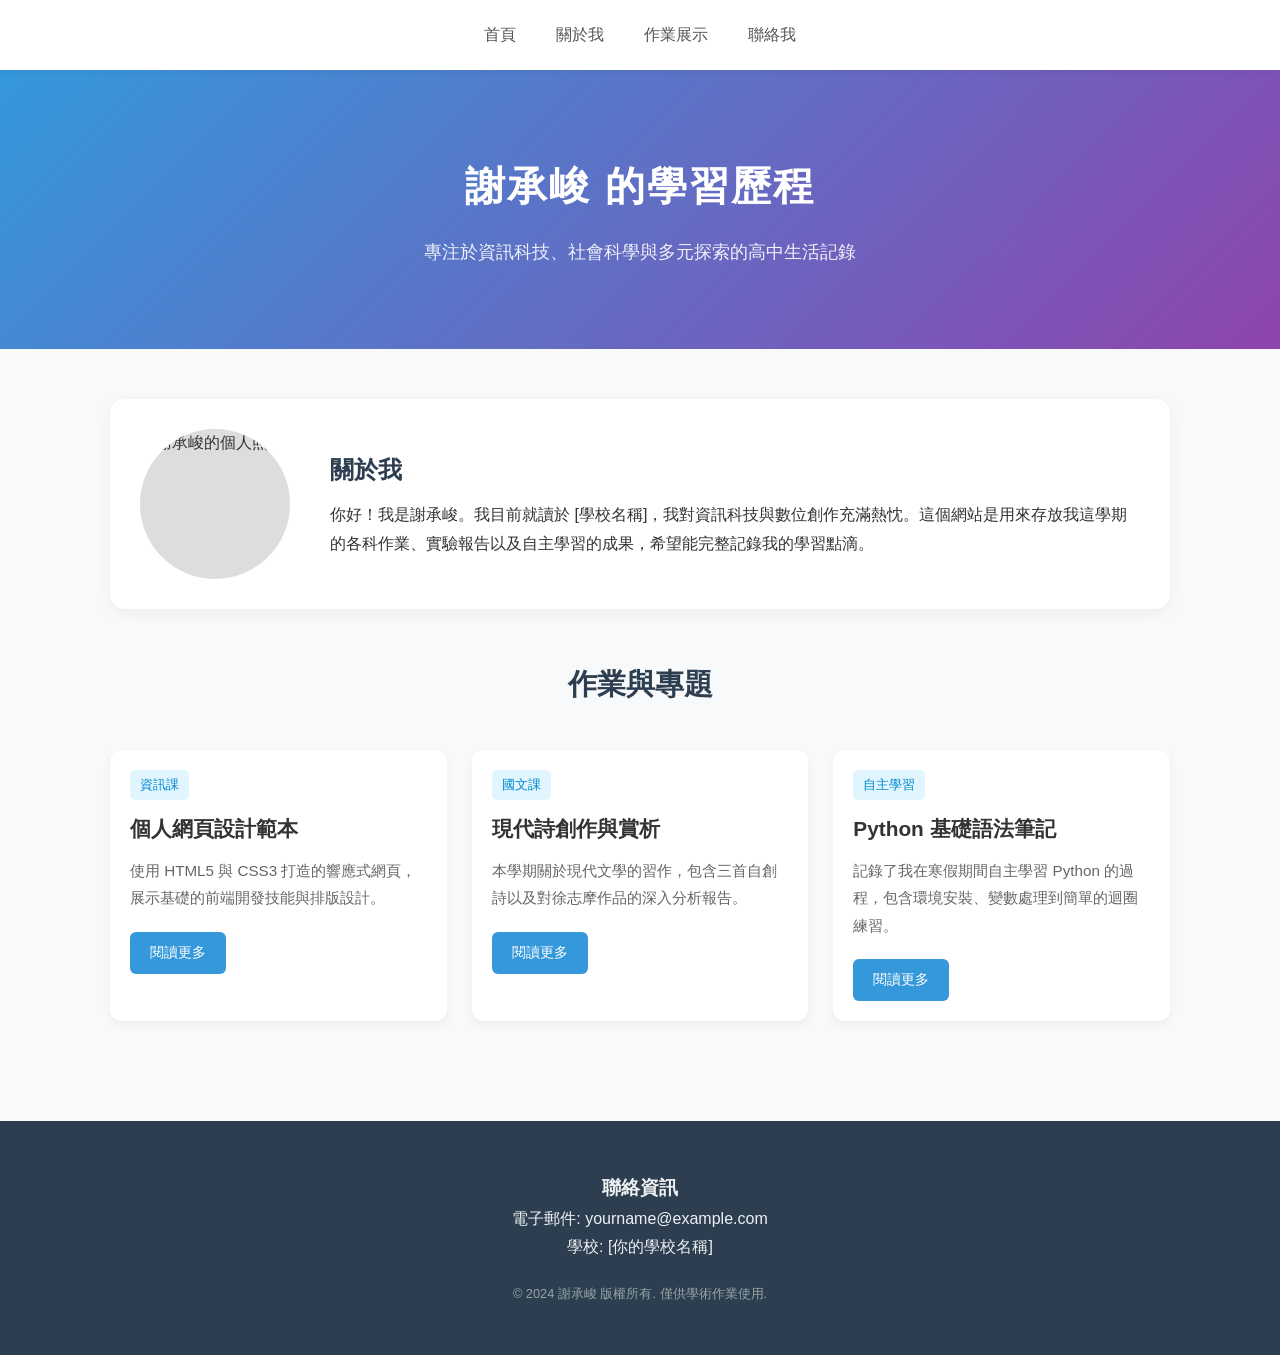
==== index.html @ e706a797 "Initial commit" ====
<!DOCTYPE html>
<html lang="zh-TW">
<head>
    <meta charset="UTF-8">
    <meta name="viewport" content="width=device-width, initial-scale=1.0">
    <title>謝承峻的個人學習歷程檔案</title>
    <!-- 這裡通常會用 <link rel="stylesheet" href="style.css"> 連結外部檔案 -->
    <style>
        /* CSS 樣式部分 
           這部分可以獨立剪下存成 style.css
        */
        
        /* 1. 基礎設定 */
        * {
            margin: 0;
            padding: 0;
            box-sizing: border-box;
            font-family: "Noto Sans TC", "Microsoft JhengHei", sans-serif;
        }

        body {
            background-color: #f8f9fa; /* 淺灰色背景 */
            color: #333;
            line-height: 1.8;
        }

        /* 2. 導覽列 */
        nav {
            background-color: #ffffff;
            height: 70px;
            display: flex;
            justify-content: center;
            align-items: center;
            box-shadow: 0 2px 5px rgba(0,0,0,0.05);
            position: sticky;
            top: 0;
            z-index: 100;
        }

        nav a {
            text-decoration: none;
            color: #555;
            margin: 0 20px;
            font-weight: 500;
            transition: color 0.3s;
        }

        nav a:hover {
            color: #3498db; /* 藍色亮點 */
        }

        /* 3. 橫幅區域 (Hero Section) */
        .hero {
            background: linear-gradient(135deg, #3498db, #8e44ad); /* 漸層色 */
            color: white;
            padding: 80px 20px;
            text-align: center;
        }

        .hero h1 {
            font-size: 2.5rem;
            margin-bottom: 15px;
            letter-spacing: 2px;
        }

        .hero p {
            font-size: 1.1rem;
            opacity: 0.9;
        }

        /* 4. 內容容器 */
        .container {
            max-width: 1100px;
            margin: 0 auto;
            padding: 50px 20px;
        }

        /* 5. 關於我區塊 */
        .profile-section {
            display: flex;
            align-items: center;
            background: white;
            padding: 30px;
            border-radius: 15px;
            margin-bottom: 50px;
            box-shadow: 0 4px 15px rgba(0,0,0,0.05);
        }

        .profile-image {
            width: 150px;
            height: 150px;
            background-color: #ddd;
            border-radius: 50%;
            margin-right: 40px;
            flex-shrink: 0;
            display: flex;
            justify-content: center;
            align-items: center;
            overflow: hidden;
        }

        .profile-image img {
            width: 100%;
            height: 100%;
            object-fit: cover;
        }

        .profile-text h2 {
            margin-bottom: 10px;
            color: #2c3e50;
        }

        /* 6. 作業展示區 (Grid 佈局) */
        .section-title {
            text-align: center;
            margin-bottom: 40px;
            font-size: 1.8rem;
            color: #2c3e50;
        }

        .project-grid {
            display: grid;
            grid-template-columns: repeat(auto-fit, minmax(300px, 1fr));
            gap: 25px;
        }

        .card {
            background: white;
            border-radius: 12px;
            overflow: hidden;
            box-shadow: 0 4px 10px rgba(0,0,0,0.05);
            transition: 0.3s;
        }

        .card:hover {
            transform: translateY(-10px);
            box-shadow: 0 10px 25px rgba(0,0,0,0.1);
        }

        .card-content {
            padding: 20px;
        }

        .card-tag {
            display: inline-block;
            padding: 3px 10px;
            background: #e1f5fe;
            color: #0288d1;
            font-size: 0.8rem;
            border-radius: 5px;
            margin-bottom: 10px;
        }

        .card h3 {
            margin-bottom: 10px;
            font-size: 1.3rem;
        }

        .card p {
            color: #666;
            font-size: 0.95rem;
            margin-bottom: 20px;
        }

        .btn {
            text-decoration: none;
            background-color: #3498db;
            color: white;
            padding: 8px 20px;
            border-radius: 6px;
            font-size: 0.9rem;
            display: inline-block;
            transition: 0.3s;
        }

        .btn:hover {
            background-color: #2980b9;
        }

        /* 7. 聯絡資訊與頁尾 */
        footer {
            background-color: #2c3e50;
            color: #ecf0f1;
            text-align: center;
            padding: 50px 20px;
            margin-top: 50px;
        }

        .contact-info {
            margin-bottom: 20px;
        }

        .copyright {
            font-size: 0.8rem;
            color: #95a5a6;
        }

        /* 響應式調整：手機版 */
        @media (max-width: 768px) {
            .profile-section {
                flex-direction: column;
                text-align: center;
            }
            .profile-image {
                margin-right: 0;
                margin-bottom: 20px;
            }
            .hero h1 {
                font-size: 1.8rem;
            }
        }
    </style>
</head>
<body>

    <!-- 導覽列 -->
    <nav>
        <a href="#home">首頁</a>
        <a href="#about">關於我</a>
        <a href="#projects">作業展示</a>
        <a href="#contact">聯絡我</a>
    </nav>

    <!-- 標題橫幅 -->
    <header class="hero" id="home">
        <h1>謝承峻 的學習歷程</h1>
        <p>專注於資訊科技、社會科學與多元探索的高中生活記錄</p>
    </header>

    <div class="container">
        
        <!-- 關於我 -->
        <section class="profile-section" id="about">
            <div class="profile-image">
                <!--  -->
                <img src="https://via.placeholder.com/150" alt="謝承峻的個人照片">
            </div>
            <div class="profile-text">
                <h2>關於我</h2>
                <p>你好！我是謝承峻。我目前就讀於 [學校名稱]，我對資訊科技與數位創作充滿熱忱。這個網站是用來存放我這學期的各科作業、實驗報告以及自主學習的成果，希望能完整記錄我的學習點滴。</p>
            </div>
        </section>

        <!-- 作業展示區 -->
        <h2 class="section-title" id="projects">作業與專題</h2>
        <div class="project-grid">
            
            <!-- 作業卡片 1 -->
            <div class="card">
                <div class="card-content">
                    <span class="card-tag">資訊課</span>
                    <h3>個人網頁設計範本</h3>
                    <p>使用 HTML5 與 CSS3 打造的響應式網頁，展示基礎的前端開發技能與排版設計。</p>
                    <a href="#" class="btn">閱讀更多</a>
                </div>
            </div>

            <!-- 作業卡片 2 -->
            <div class="card">
                <div class="card-content">
                    <span class="card-tag">國文課</span>
                    <h3>現代詩創作與賞析</h3>
                    <p>本學期關於現代文學的習作，包含三首自創詩以及對徐志摩作品的深入分析報告。</p>
                    <a href="#" class="btn">閱讀更多</a>
                </div>
            </div>

            <!-- 作業卡片 3 -->
            <div class="card">
                <div class="card-content">
                    <span class="card-tag">自主學習</span>
                    <h3>Python 基礎語法筆記</h3>
                    <p>記錄了我在寒假期間自主學習 Python 的過程，包含環境安裝、變數處理到簡單的迴圈練習。</p>
                    <a href="#" class="btn">閱讀更多</a>
                </div>
            </div>

        </div>

    </div>

    <!-- 頁尾與聯絡方式 -->
    <footer id="contact">
        <div class="contact-info">
            <h3>聯絡資訊</h3>
            <p>電子郵件: yourname@example.com</p>
            <p>學校: [你的學校名稱]</p>
        </div>
        <p class="copyright">
            &copy; 2024 謝承峻 版權所有. 僅供學術作業使用.
        </p>
    </footer>

</body>
</html>
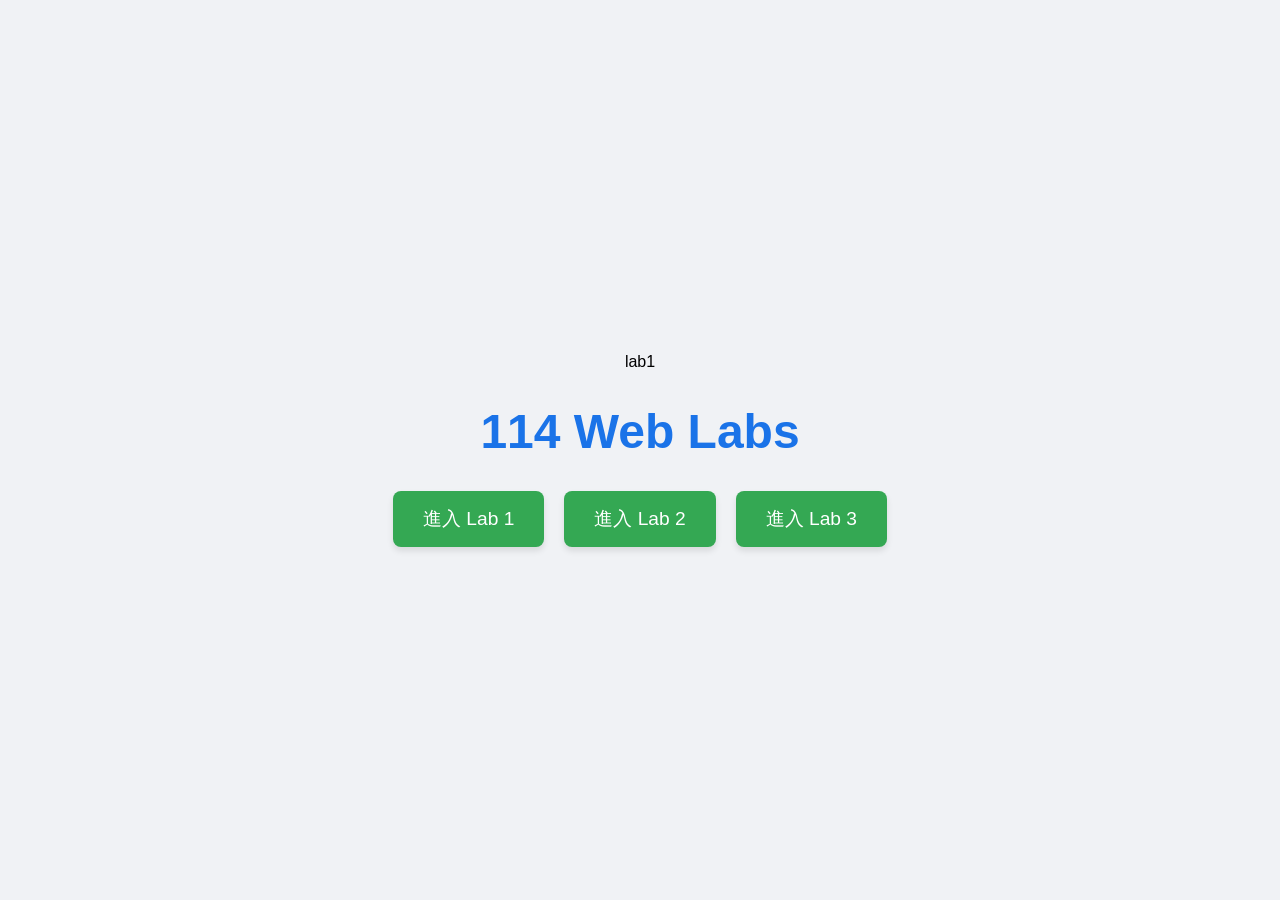
==== commit b11147b3: "lab1" ====
--- a/index.html
+++ b/index.html
@@ -1,295 +1,71 @@
-<!DOCTYPE html>
-<html lang="zh-TW">
+lab1<!DOCTYPE html>
+<html lang="zh-Hant">
 <head>
     <meta charset="UTF-8">
     <meta name="viewport" content="width=device-width, initial-scale=1.0">
-    <title>謝承峻的個人學習歷程檔案</title>
-    <!-- 這裡通常會用 <link rel="stylesheet" href="style.css"> 連結外部檔案 -->
+    <title>114 Web Labs</title>
     <style>
-        /* CSS 樣式部分 
-           這部分可以獨立剪下存成 style.css
-        */
-        
-        /* 1. 基礎設定 */
-        * {
+        /* 這裡是 CSS：負責調整網站的外觀 */
+        body {
+            font-family: "Microsoft JhengHei", Arial, sans-serif; /* 設定字體 */
+            display: flex;
+            flex-direction: column;
+            align-items: center;
+            justify-content: center;
+            height: 100vh; /* 讓內容垂直居中 */
             margin: 0;
-            padding: 0;
-            box-sizing: border-box;
-            font-family: "Noto Sans TC", "Microsoft JhengHei", sans-serif;
+            background-color: #f0f2f5; /* 背景顏色 */
         }
 
-        body {
-            background-color: #f8f9fa; /* 淺灰色背景 */
-            color: #333;
-            line-height: 1.8;
+        h1 {
+            color: #1a73e8; /* 標題顏色 */
+            font-size: 3rem;
+            margin-bottom: 2rem;
         }
 
-        /* 2. 導覽列 */
-        nav {
-            background-color: #ffffff;
-            height: 70px;
+        .nav-container {
             display: flex;
-            justify-content: center;
-            align-items: center;
-            box-shadow: 0 2px 5px rgba(0,0,0,0.05);
-            position: sticky;
-            top: 0;
-            z-index: 100;
+            gap: 20px; /* 按鈕之間的間距 */
         }
 
-        nav a {
-            text-decoration: none;
-            color: #555;
-            margin: 0 20px;
-            font-weight: 500;
-            transition: color 0.3s;
+        .nav-button {
+            display: inline-block;
+            padding: 15px 30px;
+            font-size: 1.2rem;
+            color: white;
+            background-color: #34a853; /* 按鈕顏色 */
+            text-decoration: none; /* 去掉超連結底線 */
+            border-radius: 8px; /* 圓角 */
+            transition: background-color 0.3s, transform 0.2s;
+            box-shadow: 0 4px 6px rgba(0,0,0,0.1);
         }
 
-        nav a:hover {
-            color: #3498db; /* 藍色亮點 */
+        /* 當滑鼠移到按鈕上時的效果 */
+        .nav-button:hover {
+            background-color: #2d8e47;
+            transform: translateY(-2px); /* 輕微往上浮動 */
         }
 
-        /* 3. 橫幅區域 (Hero Section) */
-        .hero {
-            background: linear-gradient(135deg, #3498db, #8e44ad); /* 漸層色 */
-            color: white;
-            padding: 80px 20px;
-            text-align: center;
-        }
-
-        .hero h1 {
-            font-size: 2.5rem;
-            margin-bottom: 15px;
-            letter-spacing: 2px;
-        }
-
-        .hero p {
-            font-size: 1.1rem;
-            opacity: 0.9;
-        }
-
-        /* 4. 內容容器 */
-        .container {
-            max-width: 1100px;
-            margin: 0 auto;
-            padding: 50px 20px;
-        }
-
-        /* 5. 關於我區塊 */
-        .profile-section {
-            display: flex;
-            align-items: center;
-            background: white;
-            padding: 30px;
-            border-radius: 15px;
-            margin-bottom: 50px;
-            box-shadow: 0 4px 15px rgba(0,0,0,0.05);
-        }
-
-        .profile-image {
-            width: 150px;
-            height: 150px;
-            background-color: #ddd;
-            border-radius: 50%;
-            margin-right: 40px;
-            flex-shrink: 0;
-            display: flex;
-            justify-content: center;
-            align-items: center;
-            overflow: hidden;
-        }
-
-        .profile-image img {
-            width: 100%;
-            height: 100%;
-            object-fit: cover;
-        }
-
-        .profile-text h2 {
-            margin-bottom: 10px;
-            color: #2c3e50;
-        }
-
-        /* 6. 作業展示區 (Grid 佈局) */
-        .section-title {
-            text-align: center;
-            margin-bottom: 40px;
-            font-size: 1.8rem;
-            color: #2c3e50;
-        }
-
-        .project-grid {
-            display: grid;
-            grid-template-columns: repeat(auto-fit, minmax(300px, 1fr));
-            gap: 25px;
-        }
-
-        .card {
-            background: white;
-            border-radius: 12px;
-            overflow: hidden;
-            box-shadow: 0 4px 10px rgba(0,0,0,0.05);
-            transition: 0.3s;
-        }
-
-        .card:hover {
-            transform: translateY(-10px);
-            box-shadow: 0 10px 25px rgba(0,0,0,0.1);
-        }
-
-        .card-content {
-            padding: 20px;
-        }
-
-        .card-tag {
-            display: inline-block;
-            padding: 3px 10px;
-            background: #e1f5fe;
-            color: #0288d1;
-            font-size: 0.8rem;
-            border-radius: 5px;
-            margin-bottom: 10px;
-        }
-
-        .card h3 {
-            margin-bottom: 10px;
-            font-size: 1.3rem;
-        }
-
-        .card p {
-            color: #666;
-            font-size: 0.95rem;
-            margin-bottom: 20px;
-        }
-
-        .btn {
-            text-decoration: none;
-            background-color: #3498db;
-            color: white;
-            padding: 8px 20px;
-            border-radius: 6px;
-            font-size: 0.9rem;
-            display: inline-block;
-            transition: 0.3s;
-        }
-
-        .btn:hover {
-            background-color: #2980b9;
-        }
-
-        /* 7. 聯絡資訊與頁尾 */
-        footer {
-            background-color: #2c3e50;
-            color: #ecf0f1;
-            text-align: center;
-            padding: 50px 20px;
-            margin-top: 50px;
-        }
-
-        .contact-info {
-            margin-bottom: 20px;
-        }
-
-        .copyright {
-            font-size: 0.8rem;
-            color: #95a5a6;
-        }
-
-        /* 響應式調整：手機版 */
-        @media (max-width: 768px) {
-            .profile-section {
+        /* 適合手機瀏覽的調整 */
+        @media (max-width: 600px) {
+            .nav-container {
                 flex-direction: column;
-                text-align: center;
-            }
-            .profile-image {
-                margin-right: 0;
-                margin-bottom: 20px;
-            }
-            .hero h1 {
-                font-size: 1.8rem;
             }
         }
     </style>
 </head>
 <body>
 
-    <!-- 導覽列 -->
-    <nav>
-        <a href="#home">首頁</a>
-        <a href="#about">關於我</a>
-        <a href="#projects">作業展示</a>
-        <a href="#contact">聯絡我</a>
-    </nav>
+    <!-- 網站標題 -->
+    <h1>114 Web Labs</h1>
 
-    <!-- 標題橫幅 -->
-    <header class="hero" id="home">
-        <h1>謝承峻 的學習歷程</h1>
-        <p>專注於資訊科技、社會科學與多元探索的高中生活記錄</p>
-    </header>
-
-    <div class="container">
-        
-        <!-- 關於我 -->
-        <section class="profile-section" id="about">
-            <div class="profile-image">
-                <!--  -->
-                <img src="https://via.placeholder.com/150" alt="謝承峻的個人照片">
-            </div>
-            <div class="profile-text">
-                <h2>關於我</h2>
-                <p>你好！我是謝承峻。我目前就讀於 [學校名稱]，我對資訊科技與數位創作充滿熱忱。這個網站是用來存放我這學期的各科作業、實驗報告以及自主學習的成果，希望能完整記錄我的學習點滴。</p>
-            </div>
-        </section>
-
-        <!-- 作業展示區 -->
-        <h2 class="section-title" id="projects">作業與專題</h2>
-        <div class="project-grid">
-            
-            <!-- 作業卡片 1 -->
-            <div class="card">
-                <div class="card-content">
-                    <span class="card-tag">資訊課</span>
-                    <h3>個人網頁設計範本</h3>
-                    <p>使用 HTML5 與 CSS3 打造的響應式網頁，展示基礎的前端開發技能與排版設計。</p>
-                    <a href="#" class="btn">閱讀更多</a>
-                </div>
-            </div>
-
-            <!-- 作業卡片 2 -->
-            <div class="card">
-                <div class="card-content">
-                    <span class="card-tag">國文課</span>
-                    <h3>現代詩創作與賞析</h3>
-                    <p>本學期關於現代文學的習作，包含三首自創詩以及對徐志摩作品的深入分析報告。</p>
-                    <a href="#" class="btn">閱讀更多</a>
-                </div>
-            </div>
-
-            <!-- 作業卡片 3 -->
-            <div class="card">
-                <div class="card-content">
-                    <span class="card-tag">自主學習</span>
-                    <h3>Python 基礎語法筆記</h3>
-                    <p>記錄了我在寒假期間自主學習 Python 的過程，包含環境安裝、變數處理到簡單的迴圈練習。</p>
-                    <a href="#" class="btn">閱讀更多</a>
-                </div>
-            </div>
-
-        </div>
-
+    <!-- 導覽連結區塊 -->
+    <div class="nav-container">
+        <!-- 這裡是超連結，點了會連到對應的檔案 -->
+        <a href="lab1.html" class="nav-button">進入 Lab 1</a>
+        <a href="lab2.html" class="nav-button">進入 Lab 2</a>
+        <a href="lab3.html" class="nav-button">進入 Lab 3</a>
     </div>
-
-    <!-- 頁尾與聯絡方式 -->
-    <footer id="contact">
-        <div class="contact-info">
-            <h3>聯絡資訊</h3>
-            <p>電子郵件: yourname@example.com</p>
-            <p>學校: [你的學校名稱]</p>
-        </div>
-        <p class="copyright">
-            &copy; 2024 謝承峻 版權所有. 僅供學術作業使用.
-        </p>
-    </footer>
 
 </body>
 </html>
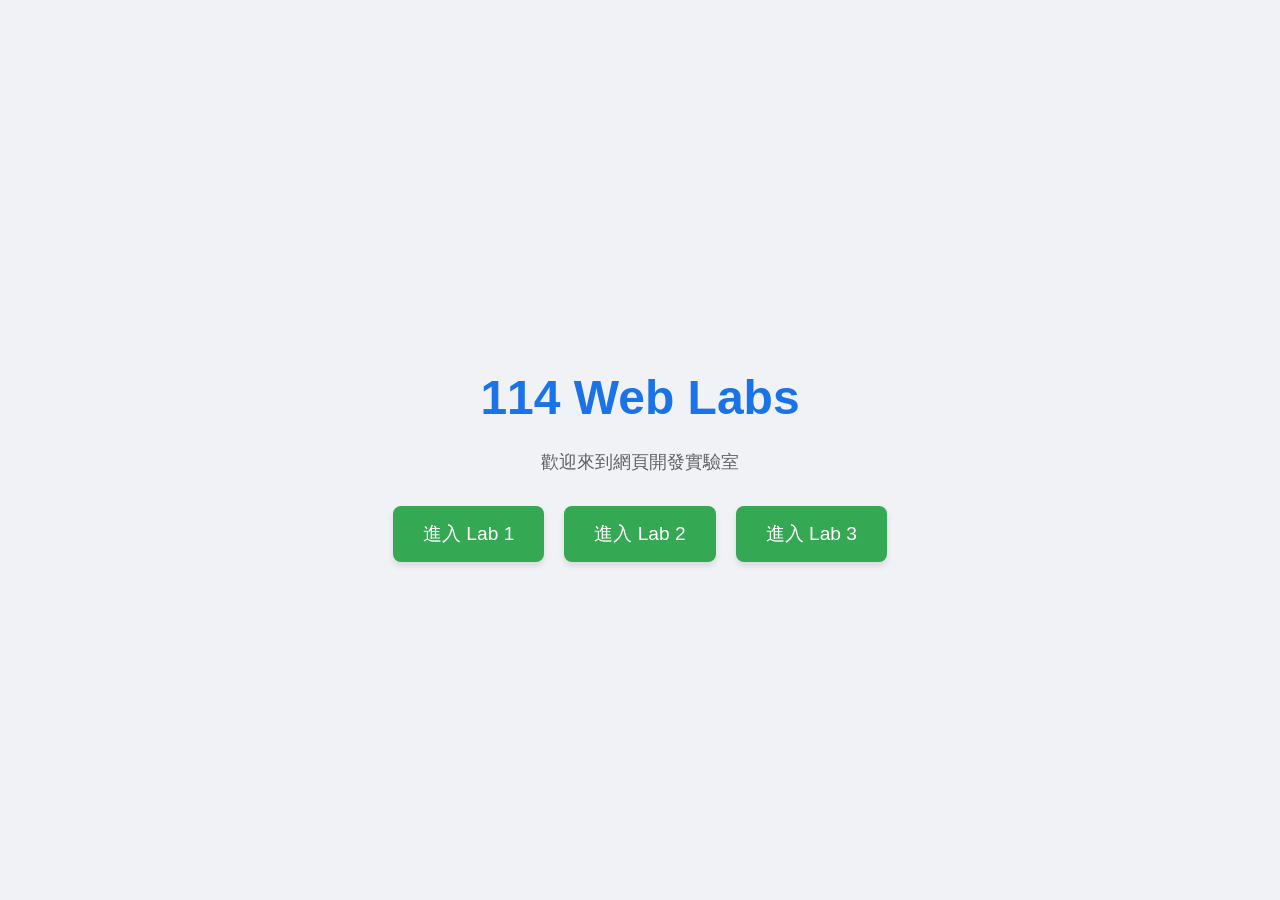
==== commit 819ab0b7: "lab1第二次修改" ====
--- a/index.html
+++ b/index.html
@@ -1,4 +1,4 @@
-lab1<!DOCTYPE html>
+<!DOCTYPE html>
 <html lang="zh-Hant">
 <head>
     <meta charset="UTF-8">
@@ -20,7 +20,13 @@
         h1 {
             color: #1a73e8; /* 標題顏色 */
             font-size: 3rem;
+            margin-bottom: 0.5rem;
+        }
+
+        p.subtitle {
+            color: #5f6368;
             margin-bottom: 2rem;
+            font-size: 1.1rem;
         }
 
         .nav-container {
@@ -36,20 +42,25 @@
             background-color: #34a853; /* 按鈕顏色 */
             text-decoration: none; /* 去掉超連結底線 */
             border-radius: 8px; /* 圓角 */
-            transition: background-color 0.3s, transform 0.2s;
+            transition: all 0.3s ease;
             box-shadow: 0 4px 6px rgba(0,0,0,0.1);
         }
 
         /* 當滑鼠移到按鈕上時的效果 */
         .nav-button:hover {
             background-color: #2d8e47;
-            transform: translateY(-2px); /* 輕微往上浮動 */
+            transform: translateY(-3px); /* 輕微往上浮動 */
+            box-shadow: 0 6px 12px rgba(0,0,0,0.15);
         }
 
         /* 適合手機瀏覽的調整 */
         @media (max-width: 600px) {
             .nav-container {
                 flex-direction: column;
+                width: 80%;
+            }
+            .nav-button {
+                text-align: center;
             }
         }
     </style>
@@ -58,13 +69,14 @@
 
     <!-- 網站標題 -->
     <h1>114 Web Labs</h1>
+    <p class="subtitle">歡迎來到網頁開發實驗室</p>
 
     <!-- 導覽連結區塊 -->
     <div class="nav-container">
-        <!-- 這裡是超連結，點了會連到對應的檔案 -->
-        <a href="lab1.html" class="nav-button">進入 Lab 1</a>
-        <a href="lab2.html" class="nav-button">進入 Lab 2</a>
-        <a href="lab3.html" class="nav-button">進入 Lab 3</a>
+        <!-- 注意：這裡的路徑改為指向資料夾裡的 index.html -->
+        <a href="lab1/index.html" class="nav-button">進入 Lab 1</a>
+        <a href="lab2/index.html" class="nav-button">進入 Lab 2</a>
+        <a href="lab3/index.html" class="nav-button">進入 Lab 3</a>
     </div>
 
 </body>
